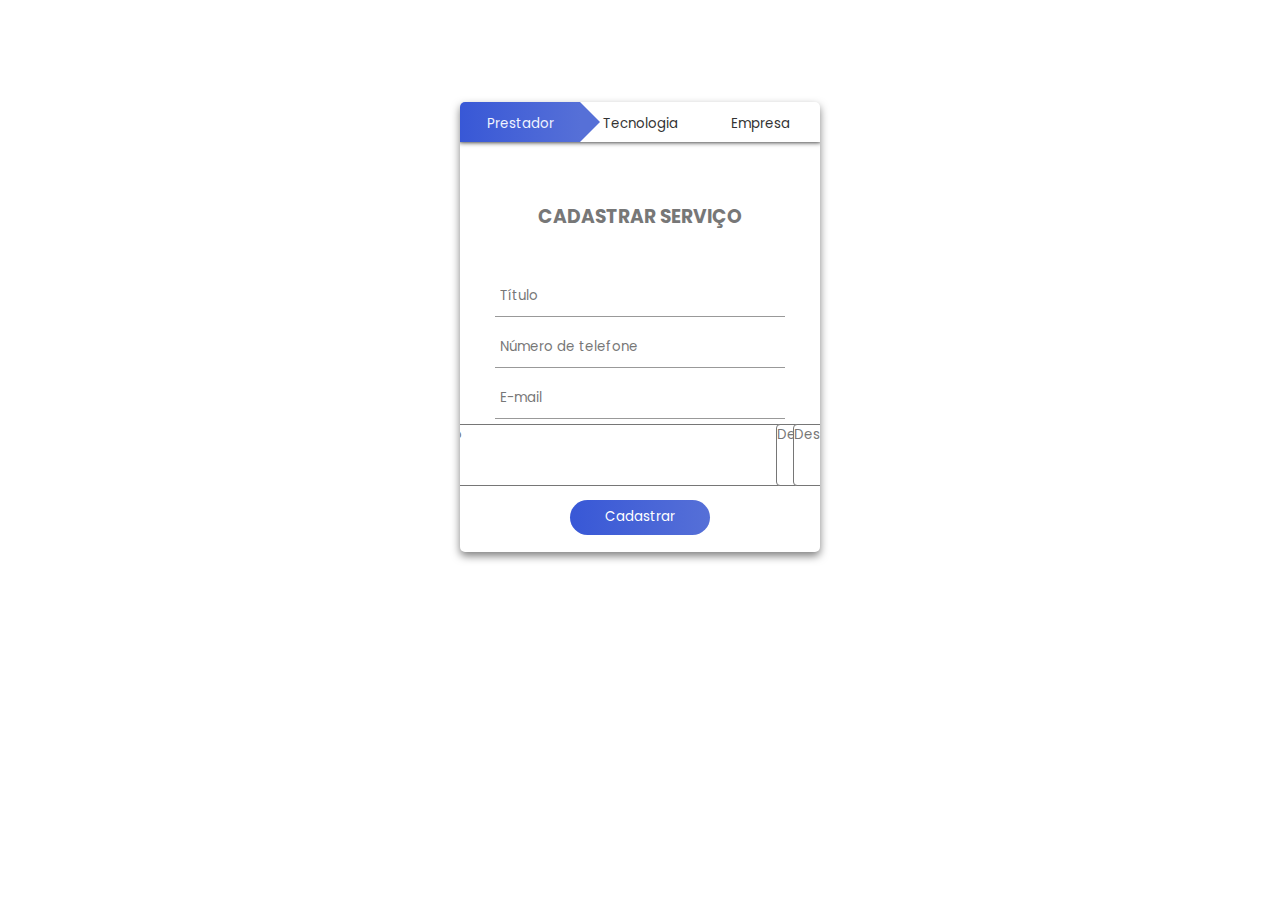
==== app/templates/addService.html @ 86121485 "versão para entregar pfi" ====
<!DOCTYPE html>
<html lang="en">
<head>
    <meta charset="UTF-8">
    <meta name="viewport" content="width=device-width, initial-scale=1.0">
    <title>Document</title>

    <link rel="stylesheet" href="../static/css/addService/addService.css">
</head>
<body>
    <div class="container">
        <form id="Form1" action="/cadastro/prestador" method="POST">
            <h3>CADASTRAR SERVIÇO</h3>
            <input type="text" name="titulo" placeholder="Título" required>
            <input type="numeric" name="numero" placeholder="Número de telefone">
            <input type="email" name="email" placeholder="E-mail">
            <textarea name="descricao" cols="42" rows="3" placeholder="Descrição" required></textarea>
            <button type="submit">Cadastrar</button>
        </form>

        <form id="Form2" action="/cadastro/ferramenta/" method="POST">
            <h3>CADASTRAR TECNOLOGIA</h3>
            <input type="text" name="titulo" placeholder="Título" required>
            <input type="text" name="link" placeholder="Website" required>
            <input type="text" name="empresa" placeholder="Empresa responsável">
            <textarea name="descricao" cols="45" rows="3" placeholder="Descrição" required></textarea>
            <button type="submit">Cadastrar</button>
        </form>

        <form id="Form3" action="/cadastro/empresa/" method="POST">
            <h3>CADASTRAR EMPRESA</h3>
            <input type="text" name="titulo" placeholder="Nome social" required>
            <input type="text" name="endereco" placeholder="Endereço" required>
            <input type="text" name="cnpj" placeholder="CNPJ">
            <textarea name="descricao" cols="42" rows="3" placeholder="Descrição" required></textarea>
            <button type="submit">Cadastrar</button>
        </form>

        <div class="step-row">
            <div id="progress"></div>
            <div class="step-col" id="Step1"><small>Prestador</small></div>
            <div class="step-col" id="Step2"><small>Tecnologia</small></div>
            <div class="step-col" id="Step3"><small>Empresa</small></div>
        </div>
    </div>

    <script src="../static/js/addService.js"></script>
</body>
</html>
---- app/static/css/addService/addService.css ----
@import url('https://fonts.googleapis.com/css2?family=Poppins:wght@300;400;500;600&display=swap');

:root {
    --first-color: hsl(228, 66%, 53%);
    --first-color-light: hsl(228, 62%, 59%);
    --first-color-lighten: hsl(228, 100%, 97%);

    --linear: linear-gradient(to right, var(--first-color), var(--first-color-light));
}

* {
    margin: 0;
    padding: 0;
    font-family: 'Poppins', sans-serif;
}

body {
    background-color: var(--body-color);
}

.container {
    width: 360px;
    height: 450px;
    margin: 8% auto;
    background: #fff;
    overflow: hidden;
    border-radius: 5px;
    position: relative;
    box-shadow: 0 .25em .5em rgba(0, 0, 0, .5);
}

h3 {
    text-align: center;
    margin-bottom: 40px;
    color: #777;
}

.container form {
    width: 280px;
    position: absolute;
    top: 100px;
    left: 40px;
    transition: .5s;
    display: flex;
    justify-content: center;
    align-items: center;
    flex-direction: column;
}

form input {
    width: 100%;
    padding: 10px 5px;
    margin: 5px 0;
    border: 0;
    border-bottom: 1px solid #999;
    outline: none;
    background: transparent;
}

form textarea {
    resize: none;
    outline: none;
}

::placeholder {
    color: #777;
}

form button {
    width: 50%;
    height: 35px;
    margin: 1em 0;
    background: var(--linear);
    border-radius: 30px;
    border: 0;
    outline: none;
    color: #fff;
    cursor: pointer;
}

#Form2 {
    left: 440px;
}

#Form3 {
    left: 440px;
}

.step-row {
    width: 360px;
    height: 40px;
    margin: 0 auto;
    display: flex;
    align-items: center;
    box-shadow: 0 -1px 5px 1px #000;
    position: relative;
}

.step-col {
    width: 120px;
    text-align: center;
    position: relative;
    color: #333;
    transition: .5s;
    cursor: pointer;
}

#progress {
    position: absolute;
    height: 100%;
    width: 120px;
    background: var(--linear);
    transition: .5s;
}

#progress::after {
    content: '';
    height: 0;
    width: 0;
    border-top: 20px solid transparent;
    border-bottom: 20px solid transparent;
    position: absolute;
    right: -20px;
    top: 0;
    border-left: 20px solid var(--first-color-light);
}

#Step1 {
    color: var(--first-color-lighten);
}

textarea{
    border-radius: 4px;
}
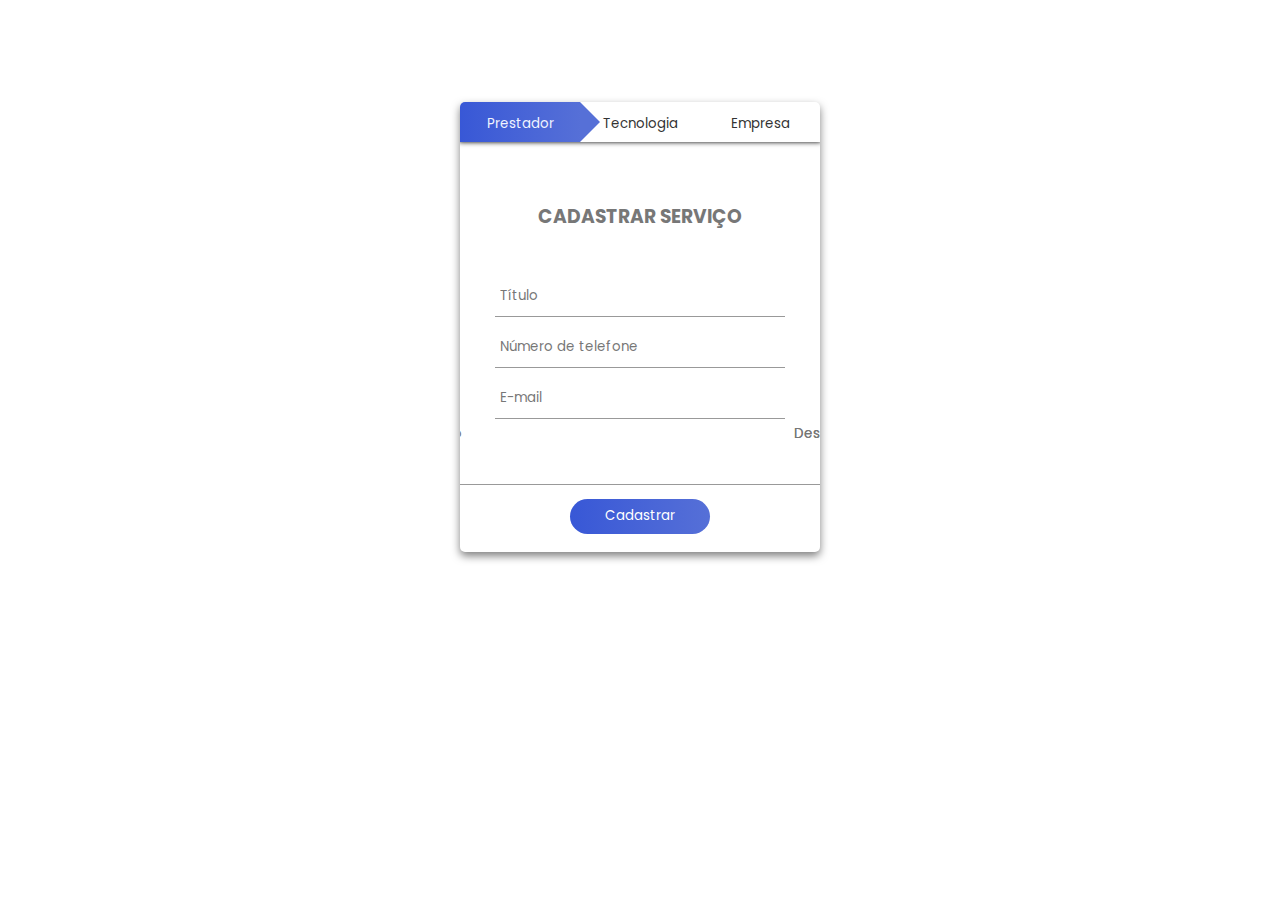
==== commit 9ae76193: "ajustes no css" ====
--- a/app/templates/addService.html
+++ b/app/templates/addService.html
@@ -23,7 +23,7 @@
             <input type="text" name="titulo" placeholder="Título" required>
             <input type="text" name="link" placeholder="Website" required>
             <input type="text" name="empresa" placeholder="Empresa responsável">
-            <textarea name="descricao" cols="45" rows="3" placeholder="Descrição" required></textarea>
+            <textarea name="descricao" cols="42" rows="3" placeholder="Descrição" required></textarea>
             <button type="submit">Cadastrar</button>
         </form>
 
--- a/app/static/css/addService/addService.css
+++ b/app/static/css/addService/addService.css
@@ -60,6 +60,10 @@
 form textarea {
     resize: none;
     outline: none;
+    border: 0;
+    border-bottom: 1px solid #999;
+    outline: none;
+    background: transparent;
 }
 
 ::placeholder {
@@ -128,7 +132,3 @@
 #Step1 {
     color: var(--first-color-lighten);
 }
-
-textarea{
-    border-radius: 4px;
-}